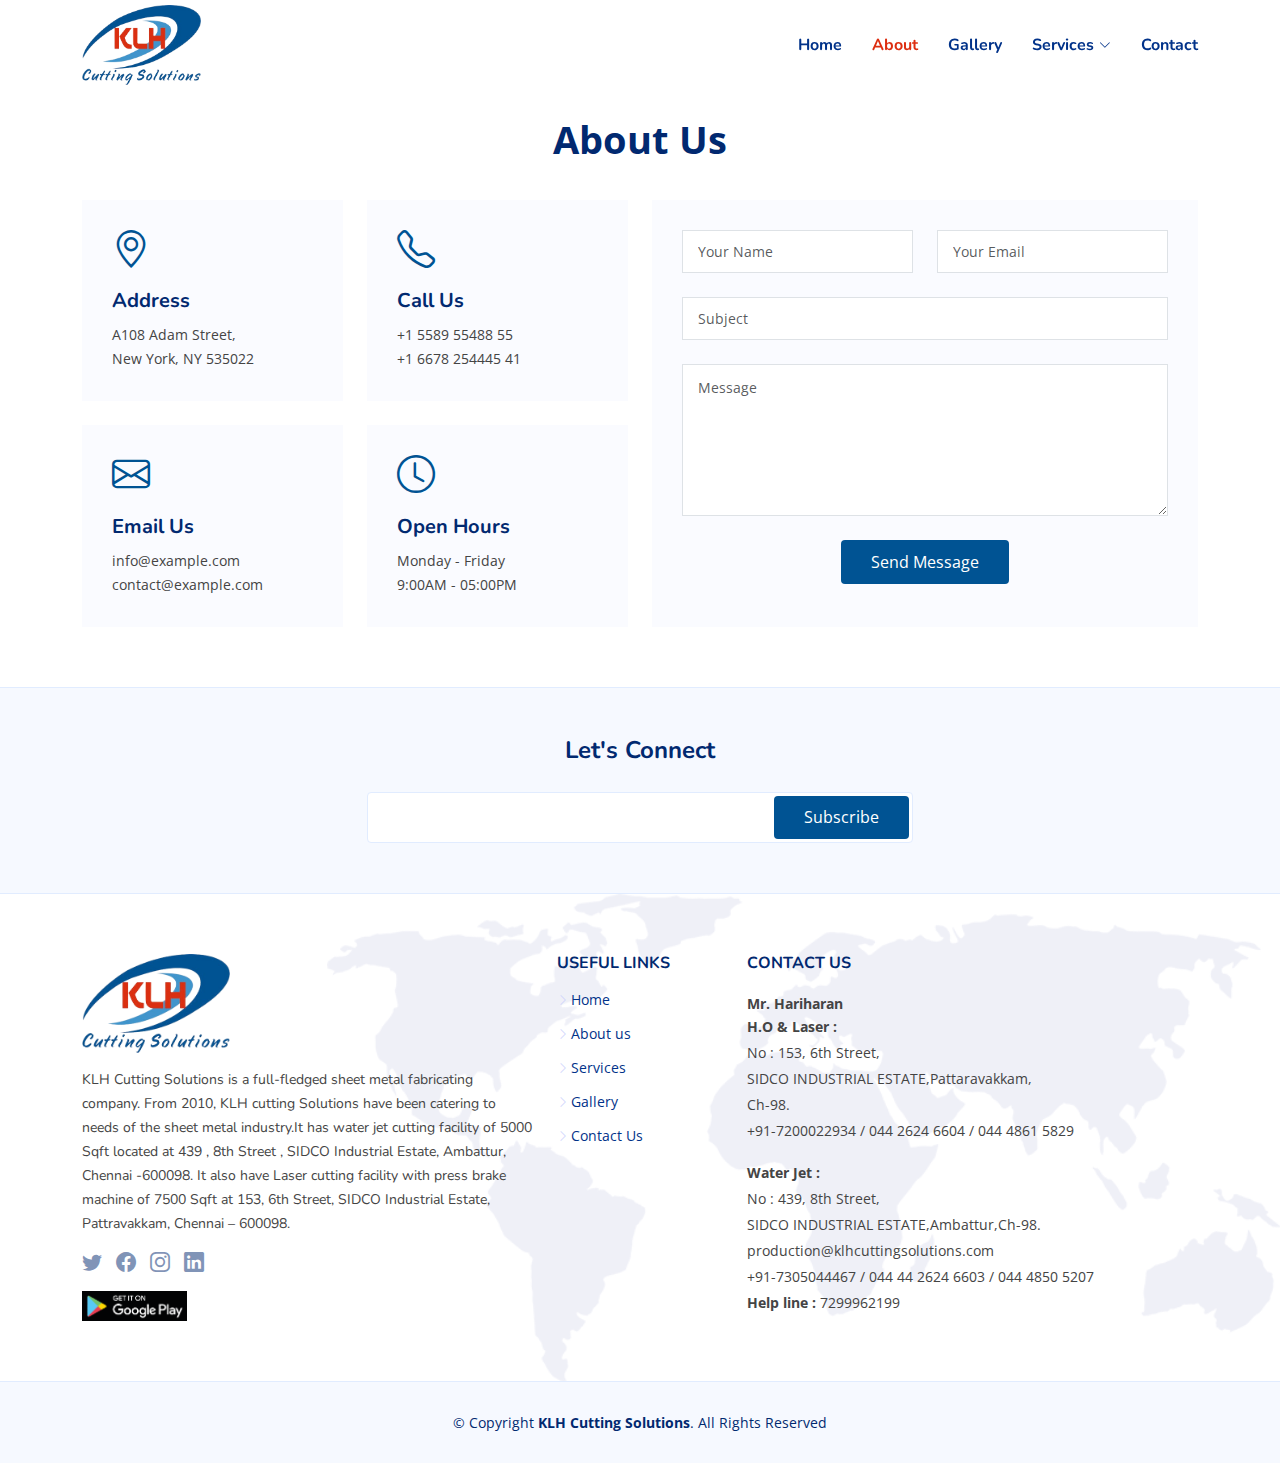
==== about.html @ 28cbda4d "other changes" ====
<!DOCTYPE html>
<html lang="en">

<head>
    <meta charset="utf-8">
    <meta content="width=device-width, initial-scale=1.0" name="viewport">

    <title>Waterjet Cutting in Chennai, Laser Cutting in Chennai, Tamilnadu</title>
    <meta content="" name="description">
    <meta content="" name="keywords">

    <!-- Favicons -->
    <link href="./assets/img/favicon.png" rel="icon">
    <!-- <link href="assets/img/apple-touch-icon.png" rel="apple-touch-icon"> -->

    <!-- Google Fonts -->
    <link
        href="https://fonts.googleapis.com/css?family=Open+Sans:300,300i,400,400i,600,600i,700,700i|Nunito:300,300i,400,400i,600,600i,700,700i|Poppins:300,300i,400,400i,500,500i,600,600i,700,700i"
        rel="stylesheet">

    <!-- Vendor CSS Files -->
    <link href="./assets/vendor/aos/aos.css" rel="stylesheet">
    <link href="./assets/vendor/bootstrap/css/bootstrap.min.css" rel="stylesheet">
    <link href="./assets/vendor/bootstrap-icons/bootstrap-icons.css" rel="stylesheet">
    <link href="./assets/vendor/glightbox/css/glightbox.min.css" rel="stylesheet">
    <link href="./assets/vendor/remixicon/remixicon.css" rel="stylesheet">
    <link href="./assets/vendor/swiper/swiper-bundle.min.css" rel="stylesheet">
    <link href="./assets/css/style.css" rel="stylesheet">
</head>

<body>
    <!-- ======= Header ======= -->
    <header id="header" class="header fixed-top">
        <div class="container-fluid container-xl d-flex align-items-center justify-content-between">

            <a href="index.html" class="logo d-flex align-items-center">
                <img src="./assets/img/favicon.png" alt="">
                <!-- <span>FlexStart</span> -->
            </a>

            <nav id="navbar" class="navbar">
                <ul>
                    <li><a class="nav-link scrollto" href="index.html">Home</a></li>
                    <li><a class="nav-link scrollto active" href="about.html">About</a></li>
                    <!-- <li><a class="nav-link scrollto" href="#services">Services</a></li> -->
                    <!-- <li><a class="nav-link scrollto" href="#portfolio">Portfolio</a></li> -->
                    <li><a class="nav-link scrollto" href="gallery.html">Gallery</a></li>
                    <li class="dropdown"><a href="services.html"><span>Services</span> <i
                                class="bi bi-chevron-down"></i></a>
                        <ul>
                            <li>
                                <a href="cncLaserCutting.html">CNC Laser Cutting</a>
                                <a href="waterJetCutting.html">Water Jet Cutting</a>
                                <a href="cncPressBraker.html">CNC Press Braker</a>
                            </li>
                        </ul>
                    </li>

                    <li><a class="nav-link scrollto" href="contact.html">Contact</a></li>
                    <!-- <li><a class="getstarted scrollto" href="">Get Started</a></li> -->
                </ul>
                <i class="bi bi-list mobile-nav-toggle"></i>
            </nav><!-- .navbar -->

        </div>
    </header><!-- End Header -->
    <main id="main">
        <!-- ======= About Us Section ======= -->
        <section id="contact" class="contact" style="margin-top: 3rem;">

            <div class="container" data-aos="fade-up">

                <header class="section-header">
                    <!-- <h2>Contact</h2> -->
                    <p>About Us</p>
                </header>

                <div class="row gy-4">

                    <div class="col-lg-6">

                        <div class="row gy-4">
                            <div class="col-md-6">
                                <div class="info-box">
                                    <i class="bi bi-geo-alt"></i>
                                    <h3>Address</h3>
                                    <p>A108 Adam Street,<br>New York, NY 535022</p>
                                </div>
                            </div>
                            <div class="col-md-6">
                                <div class="info-box">
                                    <i class="bi bi-telephone"></i>
                                    <h3>Call Us</h3>
                                    <p>+1 5589 55488 55<br>+1 6678 254445 41</p>
                                </div>
                            </div>
                            <div class="col-md-6">
                                <div class="info-box">
                                    <i class="bi bi-envelope"></i>
                                    <h3>Email Us</h3>
                                    <p>info@example.com<br>contact@example.com</p>
                                </div>
                            </div>
                            <div class="col-md-6">
                                <div class="info-box">
                                    <i class="bi bi-clock"></i>
                                    <h3>Open Hours</h3>
                                    <p>Monday - Friday<br>9:00AM - 05:00PM</p>
                                </div>
                            </div>
                        </div>

                    </div>

                    <div class="col-lg-6">
                        <form action="forms/contact.php" method="post" class="php-email-form">
                            <div class="row gy-4">

                                <div class="col-md-6">
                                    <input type="text" name="name" class="form-control" placeholder="Your Name"
                                        required>
                                </div>

                                <div class="col-md-6 ">
                                    <input type="email" class="form-control" name="email" placeholder="Your Email"
                                        required>
                                </div>

                                <div class="col-md-12">
                                    <input type="text" class="form-control" name="subject" placeholder="Subject"
                                        required>
                                </div>

                                <div class="col-md-12">
                                    <textarea class="form-control" name="message" rows="6" placeholder="Message"
                                        required></textarea>
                                </div>

                                <div class="col-md-12 text-center">
                                    <div class="loading">Loading</div>
                                    <div class="error-message"></div>
                                    <div class="sent-message">Your message has been sent. Thank you!</div>

                                    <button type="submit">Send Message</button>
                                </div>

                            </div>
                        </form>

                    </div>

                </div>

            </div>

        </section> <!-- End Contact Section -->

    </main><!-- End #main -->

    <!-- ======= Footer ======= -->
    <footer id="footer" class="footer">
        <div class="footer-newsletter">
            <div class="container">
                <div class="row justify-content-center">
                    <div class="col-lg-12 text-center">
                        <h4>Let's Connect</h4>
                        <!-- <p>Tamen quem nulla quae legam multos aute sint culpa legam noster magna</p> -->
                    </div>
                    <div class="col-lg-6">
                        <form action="" method="post">
                            <input type="email" name="email"><input type="submit" value="Subscribe"
                                placeholder="Subscribe">
                        </form>
                    </div>
                </div>
            </div>
        </div>
        <div class="footer-top">
            <div class="container">
                <div class="row gy-4">
                    <div class="col-lg-5 col-md-12 footer-info">
                        <a href="index.html" class="logo d-flex align-items-center">
                            <img src="./assets/img/favicon.png" alt="">
                        </a>
                        <p>KLH Cutting Solutions is a full-fledged sheet metal fabricating company. From 2010, KLH
                            cutting Solutions
                            have been catering to needs of the sheet metal industry.It has water jet cutting facility of
                            5000 Sqft
                            located at 439 , 8th Street , SIDCO Industrial Estate, Ambattur, Chennai -600098. It also
                            have Laser
                            cutting facility with press brake machine of 7500 Sqft at 153, 6th Street, SIDCO Industrial
                            Estate,
                            Pattravakkam, Chennai – 600098.</p>
                        <div class="social-links mt-3">
                            <a href="#" class="twitter"><i class="bi bi-twitter"></i></a>
                            <a href="#" class="facebook"><i class="bi bi-facebook"></i></a>
                            <a href="#" class="instagram"><i class="bi bi-instagram"></i></a>
                            <a href="#" class="linkedin"><i class="bi bi-linkedin"></i></a>
                        </div>
                        <div>
                            <a href="https://play.google.com/store/apps/details?id=com.klhcutting" target="_blank"><img
                                    style="margin-top: 1rem; height: 30px; width: max-content;"
                                    src="./assets/img/playstore.png" alt=""></a>
                        </div>
                    </div>

                    <div class="col-lg-2 col-6 footer-links">
                        <h4>Useful Links</h4>
                        <ul>
                            <li><i class="bi bi-chevron-right"></i> <a href="#">Home</a></li>
                            <li><i class="bi bi-chevron-right"></i> <a href="#">About us</a></li>
                            <li><i class="bi bi-chevron-right"></i> <a href="#">Services</a></li>
                            <li><i class="bi bi-chevron-right"></i> <a href="#">Gallery</a></li>
                            <li><i class="bi bi-chevron-right"></i> <a href="#">Contact Us</a></li>
                        </ul>
                    </div>

                    <!-- <div class="col-lg-2 col-6 footer-links">
            <h4>Our Services</h4>
            <ul>
              <li><i class="bi bi-chevron-right"></i> <a href="#">Web Design</a></li>
              <li><i class="bi bi-chevron-right"></i> <a href="#">Web Development</a></li>
              <li><i class="bi bi-chevron-right"></i> <a href="#">Product Management</a></li>
              <li><i class="bi bi-chevron-right"></i> <a href="#">Marketing</a></li>
              <li><i class="bi bi-chevron-right"></i> <a href="#">Graphic Design</a></li>
            </ul>
          </div> -->

                    <div class="col-lg-5 col-md-12 footer-contact text-center text-md-start">
                        <h4>Contact Us</h4>
                        <strong>Mr. Hariharan</strong>
                        <p>
                            <strong>H.O & Laser :</strong><br>
                            No : 153, 6th Street, <br>
                            SIDCO INDUSTRIAL ESTATE,Pattaravakkam,<br>
                            Ch-98.<br>
                            +91-7200022934 / 044 2624 6604 / 044 4861 5829<br>
                            <!-- <strong>Phone:</strong> +1 5589 55488 55<br> -->
                            <!-- <strong>Email:</strong> info@example.com<br> -->
                        </p>
                        <p>
                            <strong>Water Jet : </strong><br>
                            No : 439, 8th Street, <br>
                            SIDCO INDUSTRIAL ESTATE,Ambattur,Ch-98.<br>
                            production@klhcuttingsolutions.com <br>
                            +91-7305044467 / 044 44 2624 6603 / 044 4850 5207<br>
                            <strong>Help line :</strong> 7299962199<br>
                            <!-- <strong>Email:</strong> info@example.com<br> -->
                        </p>

                    </div>

                </div>
            </div>
        </div>

        <div class="container">
            <div class="copyright">
                &copy; Copyright <strong><span>KLH Cutting Solutions</span></strong>. All Rights Reserved
            </div>
            <!-- <div class="credits">
        Designed by <a href="https://xyz.com/">XYX</a>
      </div> -->
        </div>
    </footer><!-- End Footer -->

    <a href="#" class="back-to-top d-flex align-items-center justify-content-center"><i
            class="bi bi-arrow-up-short"></i></a>

    <!-- Vendor JS Files -->
    <script src="./assets/vendor/purecounter/purecounter_vanilla.js"></script>
    <script src="./assets/vendor/aos/aos.js"></script>
    <script src="./assets/vendor/bootstrap/js/bootstrap.bundle.min.js"></script>
    <script src="./assets/vendor/glightbox/js/glightbox.min.js"></script>
    <script src="./assets/vendor/isotope-layout/isotope.pkgd.min.js"></script>
    <script src="./assets/vendor/swiper/swiper-bundle.min.js"></script>
    <script src="./assets/vendor/php-email-form/validate.js"></script>

    <!-- Template Main JS File -->
    <script src="./assets/js/main.js"></script>

</body>

</html>
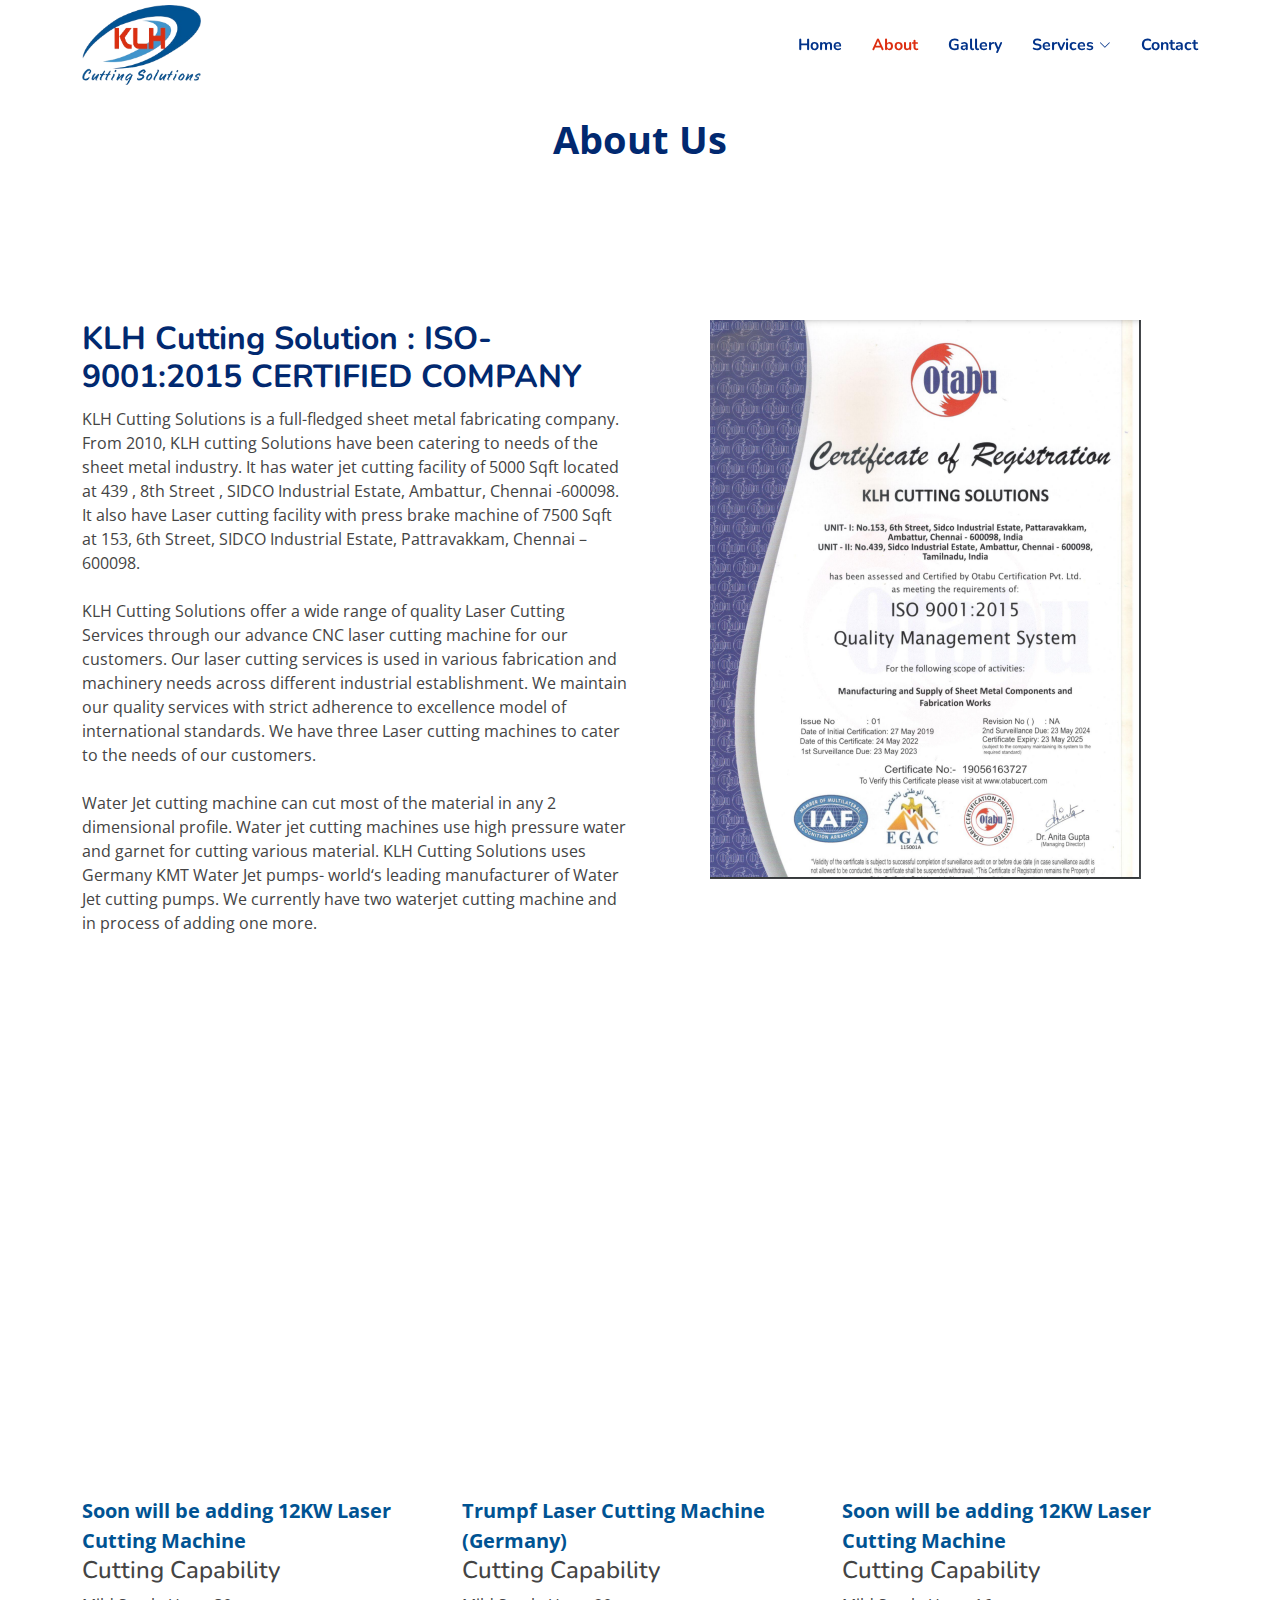
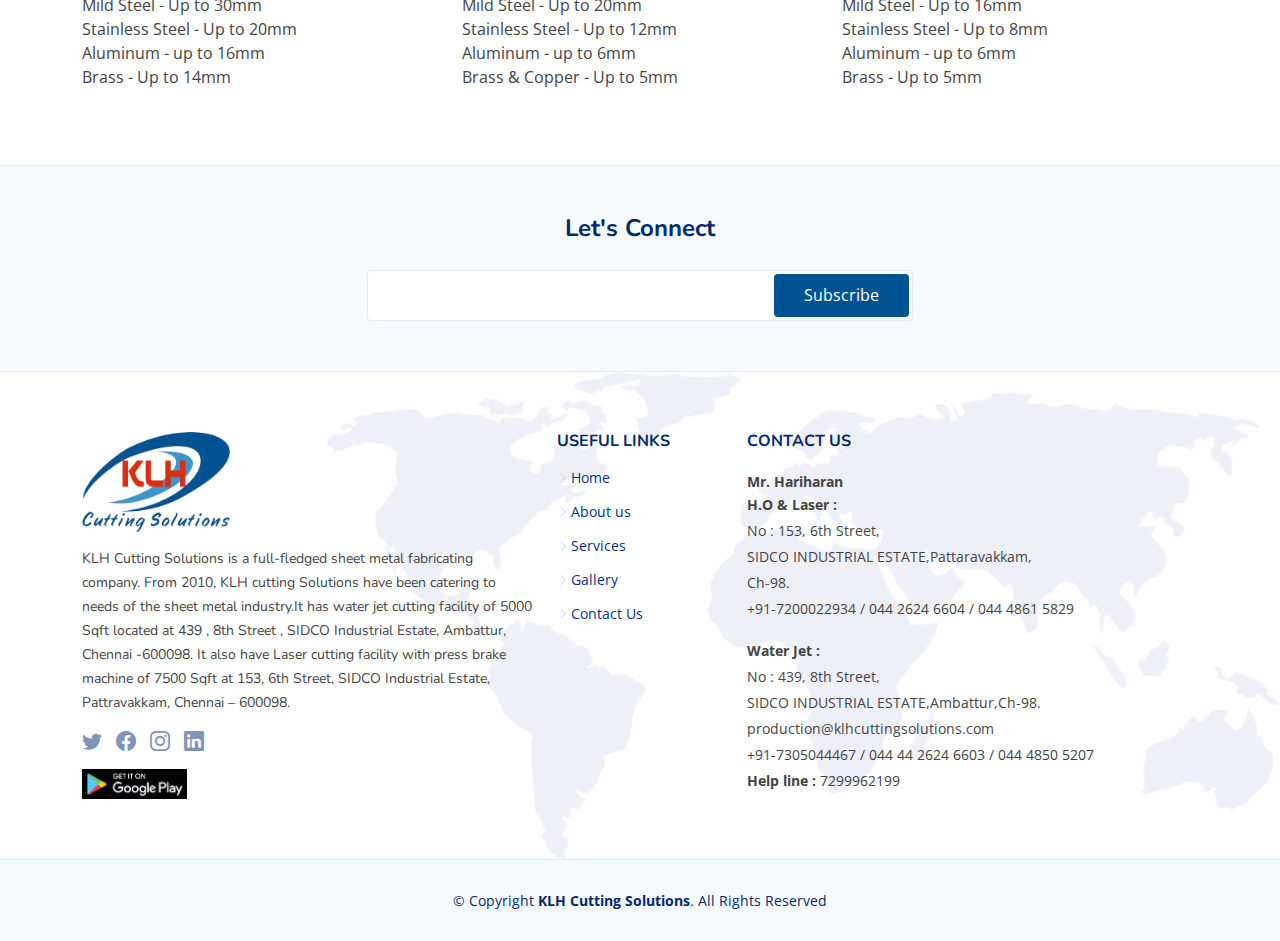
==== commit 114bfbc9: "changes in About us" ====
--- a/about.html
+++ b/about.html
@@ -66,94 +66,149 @@
     </header><!-- End Header -->
     <main id="main">
         <!-- ======= About Us Section ======= -->
-        <section id="contact" class="contact" style="margin-top: 3rem;">
-
-            <div class="container" data-aos="fade-up">
-
+        <section id="features" class="features" style="margin-top: 3rem;">
+
+            <div class="container aos-init aos-animate" data-aos="fade-up">
                 <header class="section-header">
-                    <!-- <h2>Contact</h2> -->
+                    <!-- <h2>Features</h2> -->
                     <p>About Us</p>
                 </header>
-
-                <div class="row gy-4">
-
+                <!-- Feature Tabs -->
+                <div class="row feture-tabs aos-init aos-animate" data-aos="fade-up">
                     <div class="col-lg-6">
-
-                        <div class="row gy-4">
-                            <div class="col-md-6">
-                                <div class="info-box">
-                                    <i class="bi bi-geo-alt"></i>
-                                    <h3>Address</h3>
-                                    <p>A108 Adam Street,<br>New York, NY 535022</p>
+                        <h3>KLH Cutting Solution : ISO- 9001:2015 CERTIFIED COMPANY</h3>
+                        <!-- Tab Content -->
+                        <div class="tab-content">
+                            <div class="tab-pane fade show active" id="tab1" role="tabpanel">
+                                <p>KLH Cutting Solutions is a full-fledged sheet metal fabricating company. From 2010,
+                                    KLH cutting Solutions have been catering to needs of the sheet metal industry. It
+                                    has water jet cutting facility of 5000 Sqft located at 439 , 8th Street , SIDCO
+                                    Industrial Estate, Ambattur, Chennai -600098. It also have Laser cutting facility
+                                    with press brake machine of 7500 Sqft at 153, 6th Street, SIDCO Industrial Estate,
+                                    Pattravakkam, Chennai – 600098.</p>
+                                <div class="d-flex align-items-center mb-2">
+                                    <!-- <i class="bi bi-check2"></i> -->
+                                    <!-- <h4>Repudiandae rerum velit modi et officia quasi facilis</h4> -->
+                                </div>
+                                <p>KLH Cutting Solutions offer a wide range of quality Laser Cutting Services through
+                                    our advance CNC laser cutting machine for our customers. Our laser cutting services
+                                    is used in various fabrication and machinery needs across different industrial
+                                    establishment. We maintain our quality services with strict adherence to excellence
+                                    model of international standards. We have three Laser cutting machines to cater to
+                                    the needs of our customers.</p>
+                                <div class="d-flex align-items-center mb-2">
+                                    <!-- <i class="bi bi-check2"></i> -->
+                                    <!-- <h4>Incidunt non veritatis illum ea ut nisi</h4> -->
+                                </div>
+                                <p>Water Jet cutting machine can cut most of the material in any 2 dimensional profile.
+                                    Water jet cutting machines use high pressure water and garnet for cutting various
+                                    material. KLH Cutting Solutions uses Germany KMT Water Jet pumps- world‘s leading
+                                    manufacturer of Water Jet cutting pumps. We currently have two waterjet cutting
+                                    machine and in process of adding one more.
+                                </p>
+                            </div><!-- End Tab 1 Content -->
+                        </div>
+
+                    </div>
+
+                    <div class="col-lg-6 text-center">
+                        <img src="./assets/img/cer.png" class="img-fluid" alt="">
+                    </div>
+
+                </div><!-- End Feature Tabs -->
+
+                <!-- Feature Icons -->
+                <div class="row feature-icons aos-init" data-aos="fade-up">
+                    <h3>In Addition, we happily inform you that we have three laser Cutting Machines.</h3>
+                    <div class="row">
+                        <div class="col-xl-4 text-center aos-init" data-aos="fade-right" data-aos-delay="100">
+                            <img src="assets/img/features-3.png" class="img-fluid p-4" alt="">
+                        </div>
+                        <div class="col-xl-12 d-flex content align-items-center">
+                            <div class="row align-self-center gy-4">
+                                <div class="col-md-12 icon-box aos-init" data-aos="fade-up">
+                                    <i class="bi bi-check"></i>
+                                    <div>
+                                        <p>Soon will be adding 12KW Laser Cutting Machine Cutting Capability of Mild
+                                            Steel - Up to 30mm,Stainless Steel - Up to 20mm, Aluminum - up to 16mm,
+                                            Brass - Up to 14mm.</p>
+                                    </div>
+                                </div>
+                                <div class="col-md-12 icon-box aos-init" data-aos="fade-up" data-aos-delay="100">
+                                    <i class="bi bi-check"></i>
+                                    <div>
+                                        <p>Laser Cutting Machine of Trumpf - World No.1 Leader in Laser cutting machine
+                                            with latest technology of Fiber</p>
+                                    </div>
+                                </div>
+                                <div class="col-md-12 icon-box aos-init" data-aos="fade-up" data-aos-delay="200">
+                                    <i class="bi bi-check"></i>
+                                    <div>
+                                        <p>FiberLaser Cutting machine of DNE bystronic with a capability of cutting MS -
+                                            16mm , SS – 10mm, Aluminium - 6mm, copper and brass - 5 mm.</p>
+                                    </div>
                                 </div>
                             </div>
-                            <div class="col-md-6">
-                                <div class="info-box">
-                                    <i class="bi bi-telephone"></i>
-                                    <h3>Call Us</h3>
-                                    <p>+1 5589 55488 55<br>+1 6678 254445 41</p>
+
+                        </div>
+                    </div>
+
+                </div><!-- End Feature Icons -->
+                <div class="row">
+
+                    <div class="col-xl-4 text-center aos-init aos-animate" data-aos="fade-right" data-aos-delay="100">
+                        <img src="assets/img/features-3.png" class="img-fluid p-4" alt="">
+                    </div>
+
+                    <div class="col-xl-12 d-flex content">
+                        <div class="row align-self-center gy-4">
+
+                            <div class="col-md-4 icon-box aos-init aos-animate" data-aos="fade-up">
+                                <div>
+                                    <strong style="color: #005393; font-size: 20px;">Soon will be adding 12KW Laser
+                                        Cutting Machine</strong>
+                                    <h4>Cutting Capability</h4>
+                                    <p>
+                                        Mild Steel - Up to 30mm <br>
+                                        Stainless Steel - Up to 20mm <br>
+                                        Aluminum - up to 16mm <br>
+                                        Brass - Up to 14mm
+                                    </p>
                                 </div>
                             </div>
-                            <div class="col-md-6">
-                                <div class="info-box">
-                                    <i class="bi bi-envelope"></i>
-                                    <h3>Email Us</h3>
-                                    <p>info@example.com<br>contact@example.com</p>
+                            <div class="col-md-4 icon-box aos-init aos-animate" data-aos="fade-up">
+                                <div>
+                                    <strong style="color: #005393; font-size: 20px;">Trumpf Laser Cutting Machine <br> (Germany)</strong>
+                                    <h4>Cutting Capability</h4>
+                                    <p>
+                                        Mild Steel - Up to 20mm <br>
+                                        Stainless Steel - Up to 12mm <br>
+                                        Aluminum - up to 6mm <br>
+                                        Brass & Copper - Up to 5mm
+                                    </p>
                                 </div>
                             </div>
-                            <div class="col-md-6">
-                                <div class="info-box">
-                                    <i class="bi bi-clock"></i>
-                                    <h3>Open Hours</h3>
-                                    <p>Monday - Friday<br>9:00AM - 05:00PM</p>
+                            <div class="col-md-4 icon-box aos-init aos-animate" data-aos="fade-up">
+                                <div>
+                                    <strong style="color: #005393; font-size: 20px;">Soon will be adding 12KW Laser
+                                        Cutting Machine</strong>
+                                    <h4>Cutting Capability</h4>
+                                    <p>
+                                        Mild Steel - Up to 16mm <br>
+                                        Stainless Steel - Up to 8mm <br>
+                                        Aluminum - up to 6mm <br>
+                                        Brass - Up to 5mm
+                                    </p>
                                 </div>
                             </div>
                         </div>
-
-                    </div>
-
-                    <div class="col-lg-6">
-                        <form action="forms/contact.php" method="post" class="php-email-form">
-                            <div class="row gy-4">
-
-                                <div class="col-md-6">
-                                    <input type="text" name="name" class="form-control" placeholder="Your Name"
-                                        required>
-                                </div>
-
-                                <div class="col-md-6 ">
-                                    <input type="email" class="form-control" name="email" placeholder="Your Email"
-                                        required>
-                                </div>
-
-                                <div class="col-md-12">
-                                    <input type="text" class="form-control" name="subject" placeholder="Subject"
-                                        required>
-                                </div>
-
-                                <div class="col-md-12">
-                                    <textarea class="form-control" name="message" rows="6" placeholder="Message"
-                                        required></textarea>
-                                </div>
-
-                                <div class="col-md-12 text-center">
-                                    <div class="loading">Loading</div>
-                                    <div class="error-message"></div>
-                                    <div class="sent-message">Your message has been sent. Thank you!</div>
-
-                                    <button type="submit">Send Message</button>
-                                </div>
-
-                            </div>
-                        </form>
-
                     </div>
 
                 </div>
-
             </div>
 
-        </section> <!-- End Contact Section -->
+        </section>
+        <!-- End Contact Section -->
 
     </main><!-- End #main -->
 
--- a/assets/css/style.css
+++ b/assets/css/style.css
@@ -483,7 +483,7 @@
 .hero h2 {
   color: #ffffff;
   margin: 15px 0 0 0;
-  font-size: 18gitpx;
+  font-size: 18px;
 }
 
 .hero .btn-get-started {
@@ -804,7 +804,7 @@
 }
 
 .features .feature-icons .content .icon-box p {
-  font-size: 15px;
+  font-size: 18px;
   color: #848484;
 }
 
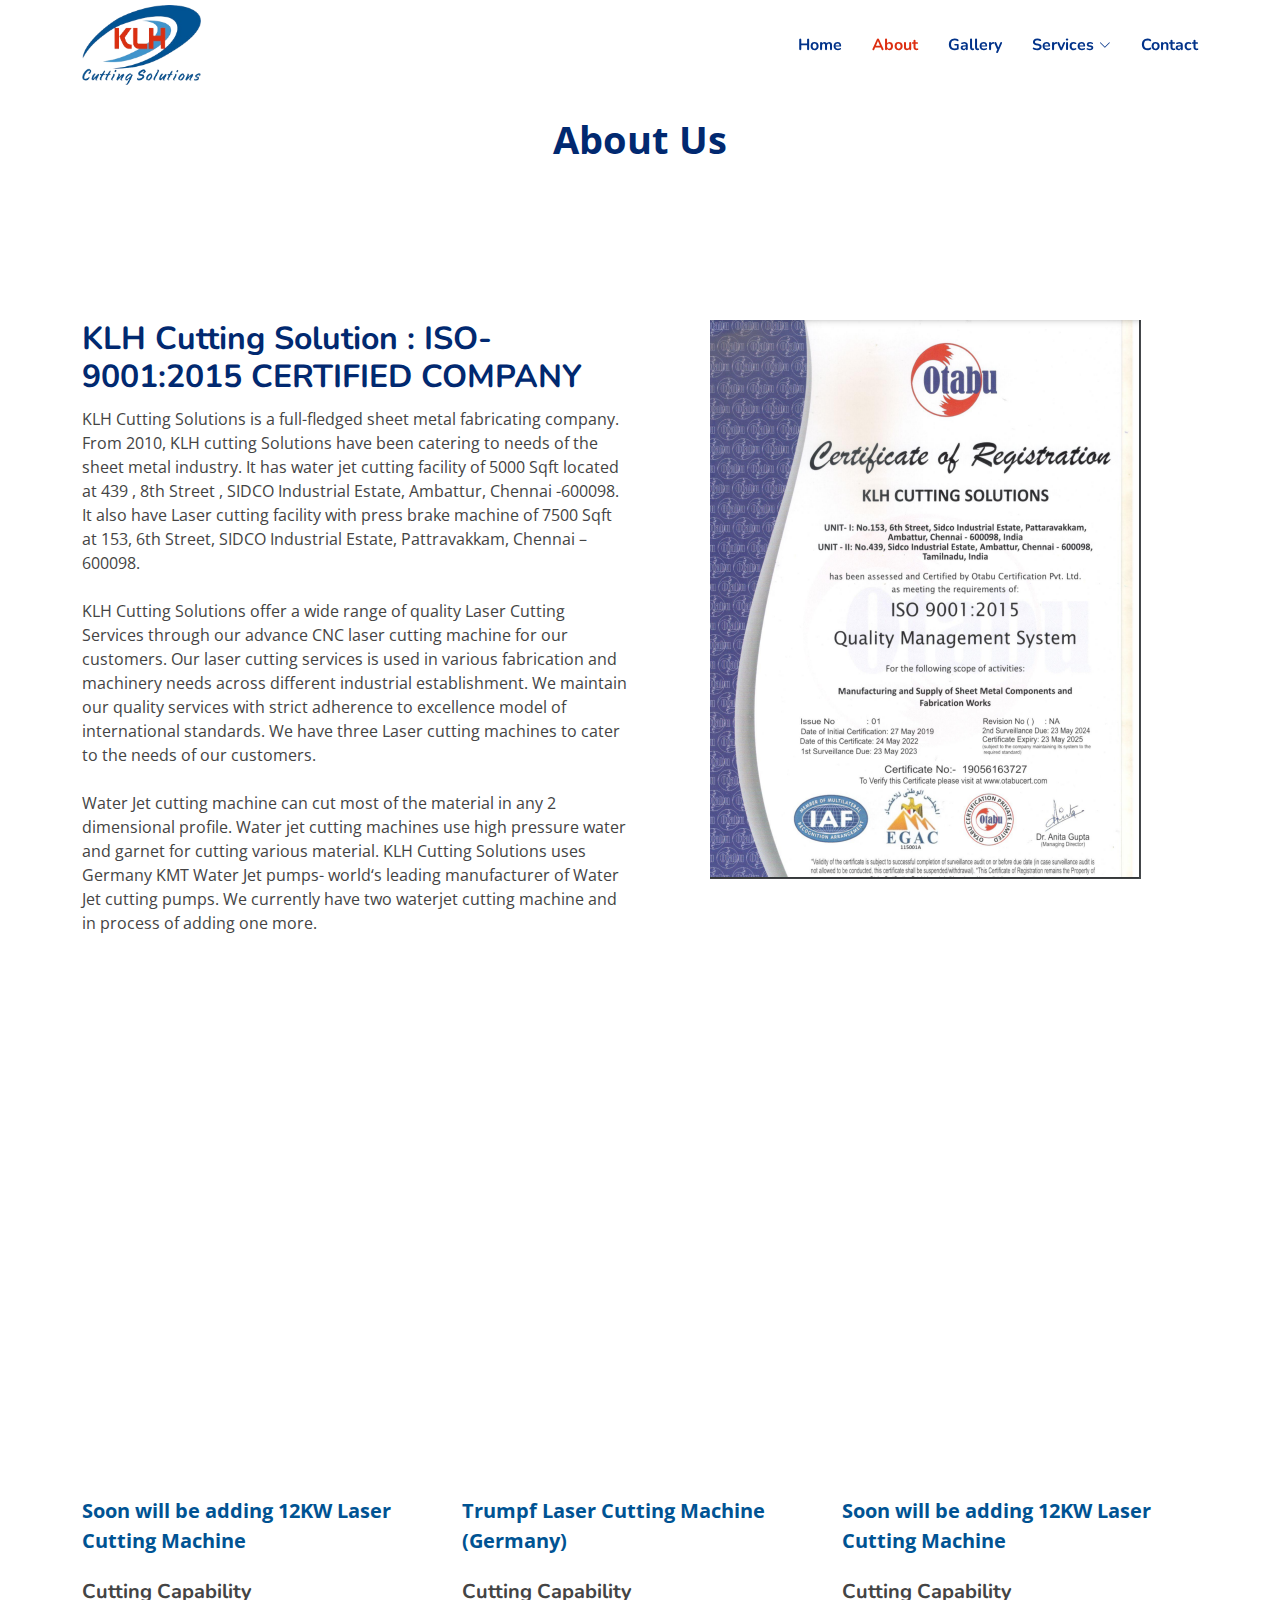
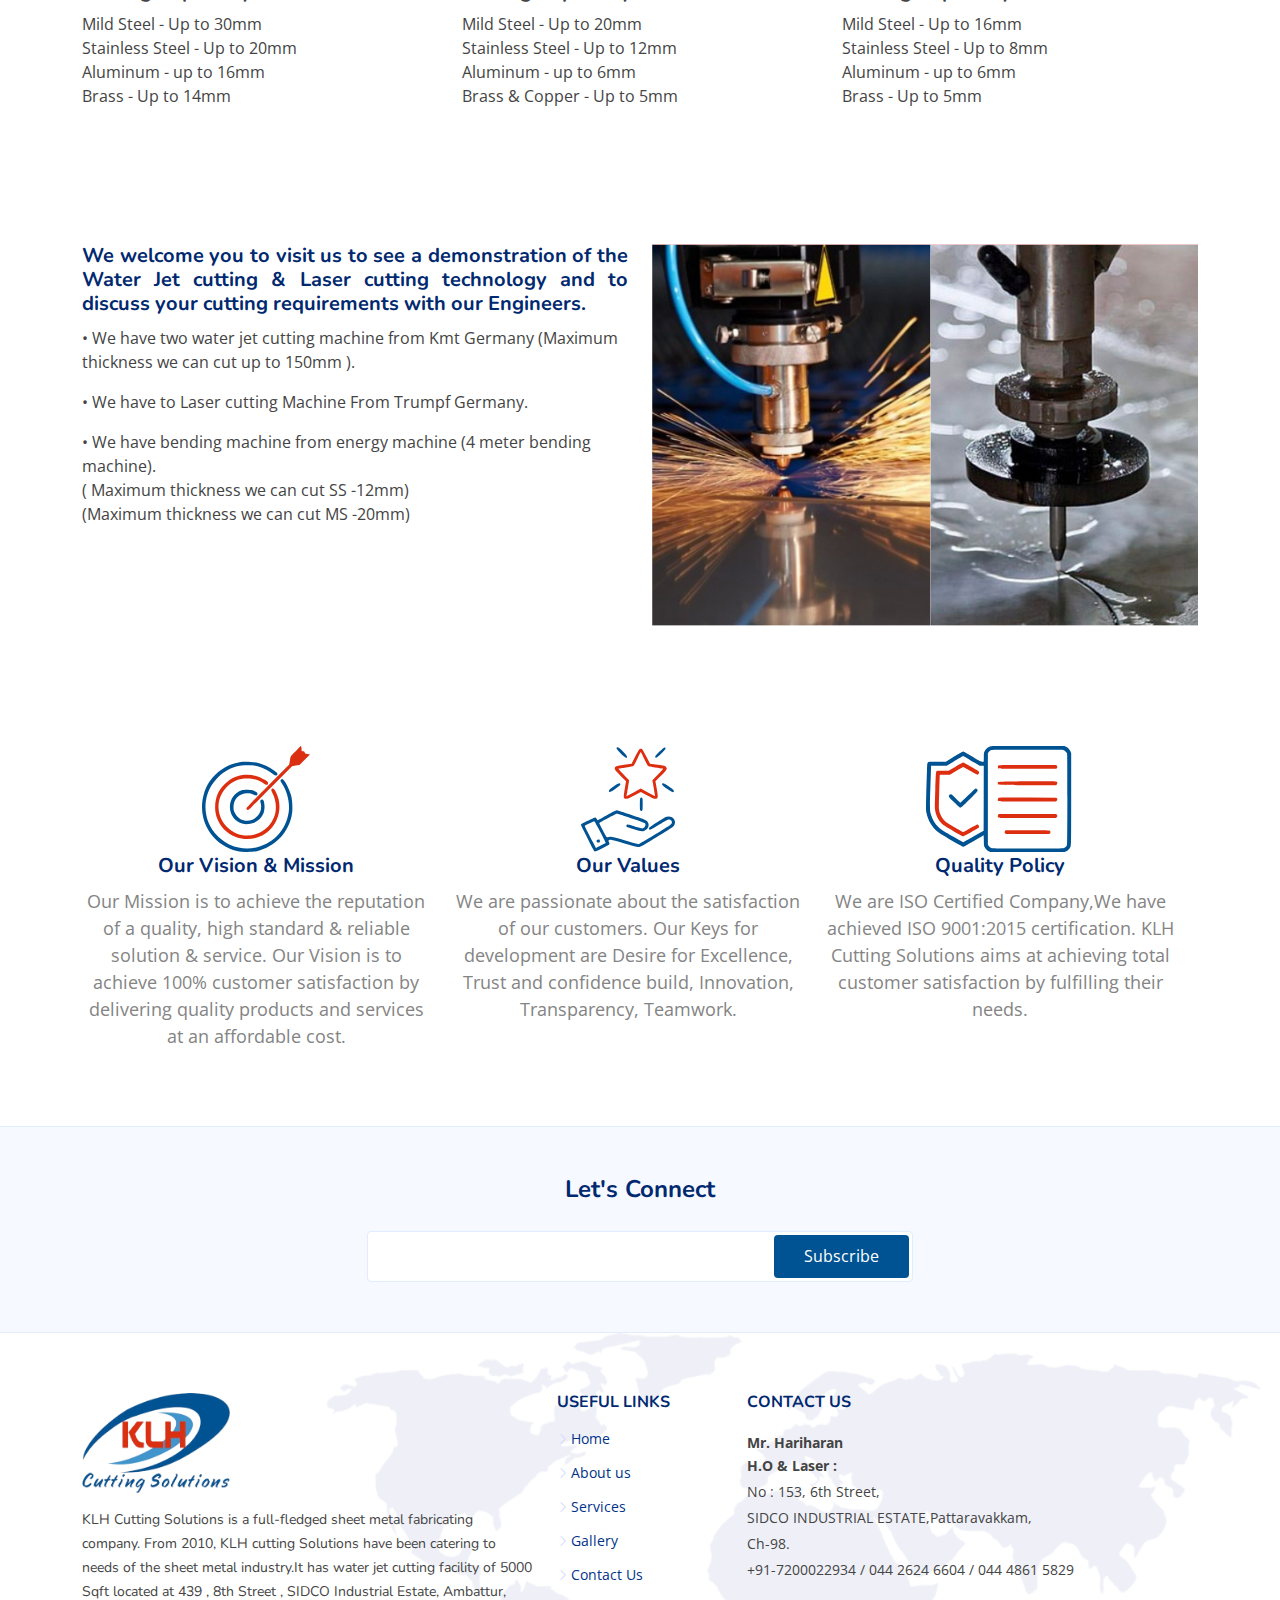
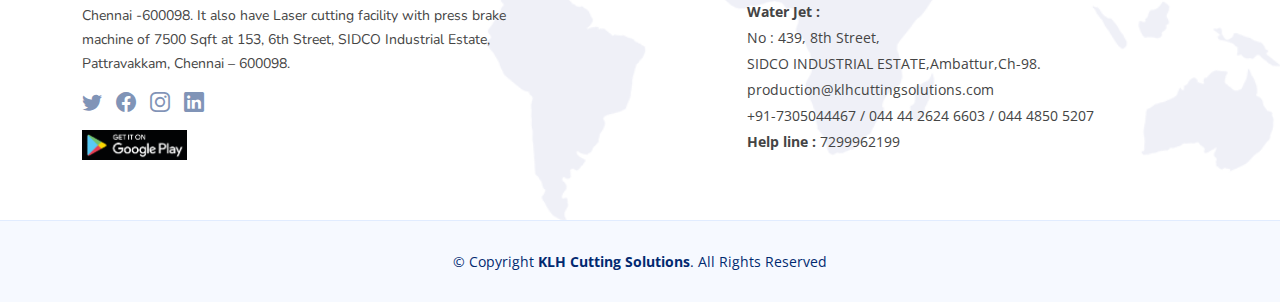
==== commit 30824a45: "added all the pages" ====
--- a/about.html
+++ b/about.html
@@ -167,7 +167,7 @@
                                 <div>
                                     <strong style="color: #005393; font-size: 20px;">Soon will be adding 12KW Laser
                                         Cutting Machine</strong>
-                                    <h4>Cutting Capability</h4>
+                                    <h5 style="font-weight: 700; margin-top: 1.5rem;">Cutting Capability</h5>
                                     <p>
                                         Mild Steel - Up to 30mm <br>
                                         Stainless Steel - Up to 20mm <br>
@@ -178,8 +178,9 @@
                             </div>
                             <div class="col-md-4 icon-box aos-init aos-animate" data-aos="fade-up">
                                 <div>
-                                    <strong style="color: #005393; font-size: 20px;">Trumpf Laser Cutting Machine <br> (Germany)</strong>
-                                    <h4>Cutting Capability</h4>
+                                    <strong style="color: #005393; font-size: 20px;">Trumpf Laser Cutting Machine <br>
+                                        (Germany)</strong>
+                                    <h5 style="font-weight: 700; margin-top: 1.5rem;">Cutting Capability</h5>
                                     <p>
                                         Mild Steel - Up to 20mm <br>
                                         Stainless Steel - Up to 12mm <br>
@@ -192,7 +193,7 @@
                                 <div>
                                     <strong style="color: #005393; font-size: 20px;">Soon will be adding 12KW Laser
                                         Cutting Machine</strong>
-                                    <h4>Cutting Capability</h4>
+                                    <h5 style="font-weight: 700; margin-top: 1.5rem;">Cutting Capability</h5>
                                     <p>
                                         Mild Steel - Up to 16mm <br>
                                         Stainless Steel - Up to 8mm <br>
@@ -202,6 +203,82 @@
                                 </div>
                             </div>
                         </div>
+                    </div>
+
+                </div>
+                <div class="row feture-tabs aos-init aos-animate" data-aos="fade-up">
+                    <div class="col-lg-6">
+                        <h3 style="text-align: justify;
+                        font-size: 20px;">We welcome you to visit us to see a demonstration of the Water Jet cutting &
+                            Laser cutting
+                            technology and to discuss your cutting requirements with our Engineers.</h3>
+                        <!-- Tab Content -->
+                        <div class="tab-content">
+
+                            <div class="tab-pane fade show active" id="tab1" role="tabpanel">
+                                <p>&#8226; We have two water jet cutting machine from Kmt Germany (Maximum thickness we
+                                    can cut
+                                    up to 150mm ).</p>
+                                <p>&#8226; We have to Laser cutting Machine From Trumpf Germany.</p>
+                                <p>&#8226; We have bending machine from energy machine (4 meter bending machine). <br>
+                                    ( Maximum thickness we can cut SS -12mm) <br>
+                                    (Maximum thickness we can cut MS -20mm)
+                                </p>
+                            </div><!-- End Tab 1 Content -->
+                        </div>
+
+                    </div>
+
+                    <div class="col-lg-6">
+                        <img src="./assets/img/Plasma-Cutting-vs-Acetylene-Torch-1.png" class="img-fluid" alt="">
+                    </div>
+
+                </div>
+                <div class="row feature-icons aos-init aos-animate" data-aos="fade-up">
+                    <!-- <h3>Ratione mollitia eos ab laudantium rerum beatae quo</h3> -->
+
+                    <div class="row">
+                        <div class="col-xl-12 d-flex content">
+                            <div class="row align-self-center gy-4">
+
+                                <div class="col-md-4 icon-box aos-init aos-animate text-center" data-aos="fade-up">
+                                    <!-- <i class="ri-line-chart-line"></i> -->
+                                    <div class="text-center">
+                                        <img style="height: 12vh;" src="./assets/img/Vision Mission.svg" alt="">
+                                        <h4>Our Vision & Mission</h4>
+                                        <p>Our Mission is to achieve the reputation of a quality, high standard &
+                                            reliable solution & service.
+                                            Our Vision is to achieve 100% customer satisfaction by delivering quality
+                                            products and services at an affordable cost.</p>
+                                    </div>
+                                </div>
+
+                                <div class="col-md-4 icon-box aos-init aos-animate" data-aos="fade-up"
+                                    data-aos-delay="100">
+                                    <!-- <i class="ri-stack-line"></i> -->
+                                    <div class="text-center">
+                                        <img style="height: 12vh;" src="./assets/img/Value.svg" alt="">
+                                        <h4>Our Values</h4>
+                                        <p>We are passionate about the satisfaction of our customers. Our Keys for
+                                            development are Desire for Excellence, Trust and confidence build,
+                                            Innovation, Transparency, Teamwork.</p>
+                                    </div>
+                                </div>
+
+                                <div class="col-md-4 icon-box aos-init aos-animate" data-aos="fade-up"
+                                    data-aos-delay="200">
+                                    <!-- <i class="ri-brush-4-line"></i> -->
+                                    <div class="text-center">
+                                        <img style="height: 12vh;" src="./assets/img/Quality policy.svg" alt="">
+                                        <h4>Quality Policy</h4>
+                                        <p>We are ISO Certified Company,We have achieved ISO 9001:2015 certification.
+                                            KLH Cutting Solutions aims at achieving total customer satisfaction by
+                                            fulfilling their needs.</p>
+                                    </div>
+                                </div>
+                            </div>
+                        </div>
+
                     </div>
 
                 </div>
--- a/assets/css/style.css
+++ b/assets/css/style.css
@@ -468,6 +468,14 @@
   /* background-color: rgba(62, 62, 62, 1); */
   background-size: cover;
 }
+.hero-cnc {
+  width: 100%;
+  height: 100vh;
+  background: url("../img/service-bg.png") top center no-repeat;
+  /* background: url(./assets/img/bg.png) top center no-repeat; */
+  /* background-color: rgba(62, 62, 62, 1); */
+  background-size: cover;
+}
 
 .hero h1 {
   margin: 0;
@@ -475,6 +483,12 @@
   font-weight: 700;
   color: #ffffff;
 }
+.hero-cnc h1 {
+  margin: 0;
+  font-size: 52px;
+  font-weight: 700;
+  color: #005393;
+}
 
 /* .bg-white{
   background-color: rgba(255, 255, 255, 0.5) !important;
@@ -484,6 +498,12 @@
   color: #ffffff;
   margin: 15px 0 0 0;
   font-size: 18px;
+}
+.hero-cnc h2 {
+  color: #000000;
+  margin: 15px 0 0 0;
+  font-size: 20px;
+  line-height: 25px;
 }
 
 .hero .btn-get-started {
